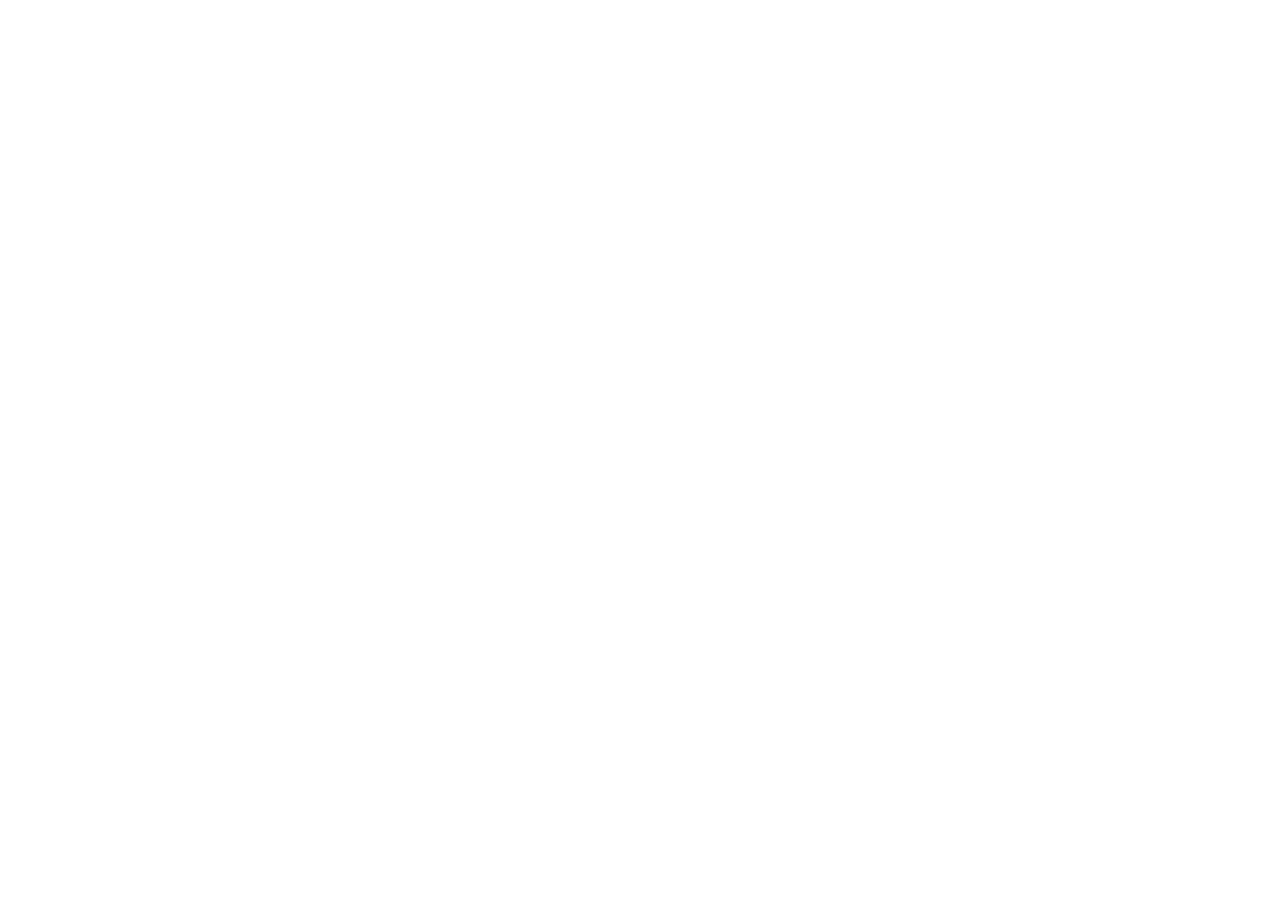
==== login.html @ 8e3742f2 "初始化项目结构" ====
<!DOCTYPE html>
<html lang="en">

<head>
  <meta charset="UTF-8">
  <meta http-equiv="X-UA-Compatible" content="IE=edge">
  <meta name="viewport" content="width=device-width, initial-scale=1.0">
  <title>Document</title>
</head>

<body>

</body>

</html>
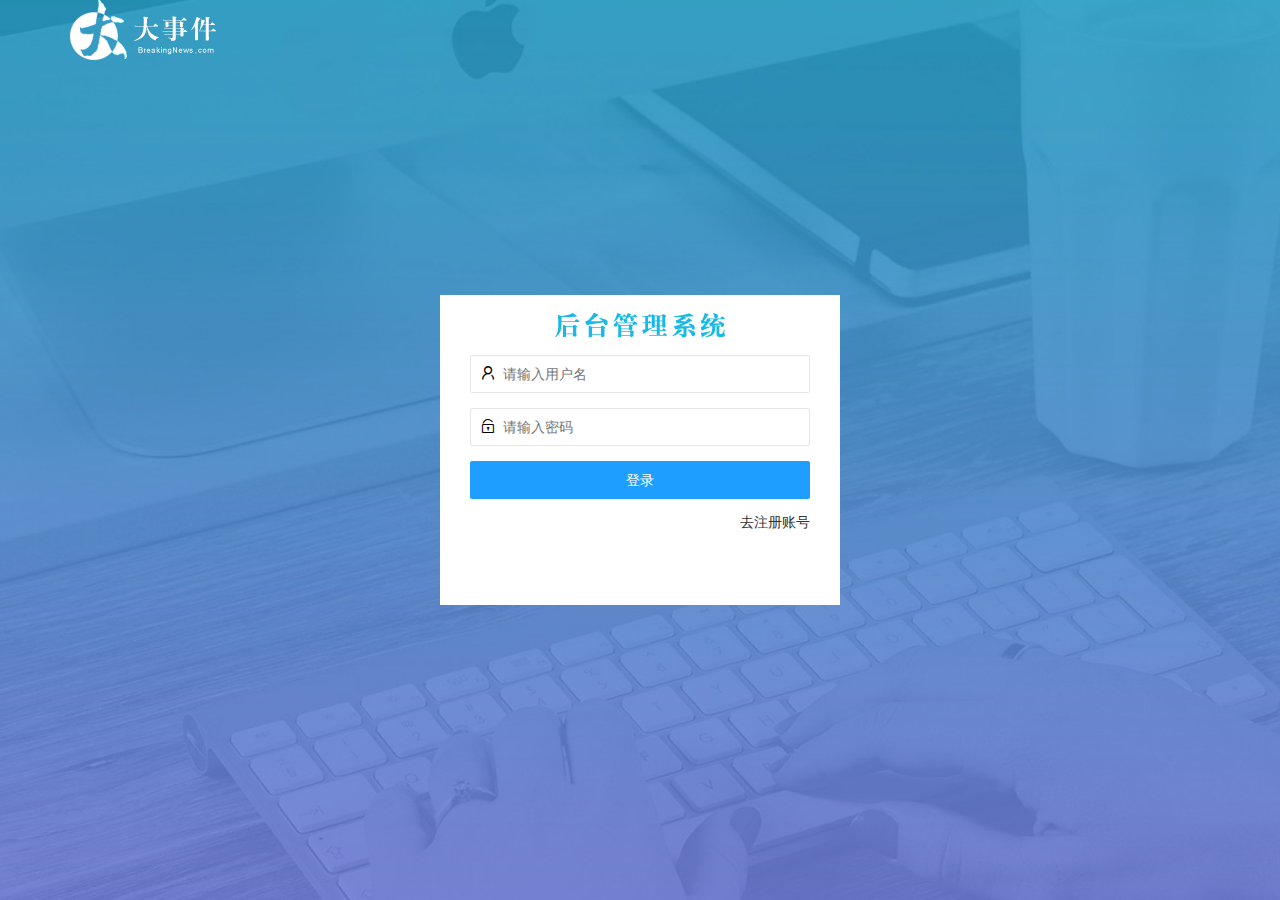
==== commit f16c9656: "完成了注册和登录功能" ====
--- a/login.html
+++ b/login.html
@@ -5,11 +5,82 @@
   <meta charset="UTF-8">
   <meta http-equiv="X-UA-Compatible" content="IE=edge">
   <meta name="viewport" content="width=device-width, initial-scale=1.0">
-  <title>Document</title>
+  <link rel="stylesheet" href="/assets/css/login.css">
+  <link rel="stylesheet" href="/assets/lib/layui/css/layui.css">
+  <title>大事件登录/注册</title>
 </head>
 
 <body>
+  <div class="layui-main">
+    <img src="/assets/images/logo.png" alt="">
+  </div>
 
+  <!-- 登录注册区域 -->
+  <div class="loginAndReg">
+    <div class="title-box"></div>
+
+    <!-- 登录 -->
+    <div class="login-box">
+      <!-- 登录表单 -->
+      <form id="form-login" class="layui-form">
+        <!-- 用户名 -->
+        <div class="layui-form-item">
+          <i class="layui-icon layui-icon-username"></i>
+          <input type="text" name="username" required lay-verify="required" placeholder="请输入用户名" autocomplete="off"
+            class="layui-input">
+        </div>
+        <!-- 密码 -->
+        <div class="layui-form-item">
+          <i class="layui-icon layui-icon-password"></i>
+          <input type="password" name="password" required lay-verify="required|pwd" placeholder="请输入密码"
+            autocomplete="off" class="layui-input">
+        </div>
+        <!-- 登录按钮 -->
+        <div class="layui-form-item">
+          <button class="layui-btn layui-btn-fluid layui-btn-normal" lay-submit>登录</button>
+        </div>
+        <div class="layui-form-item">
+          <a href="javascript:;" id="link-reg">去注册账号</a>
+        </div>
+      </form>
+
+    </div>
+    <!-- 注册 -->
+    <div class="register-box">
+      <!-- 注册表单 -->
+      <form id="form-reg" class="layui-form">
+        <!-- 用户名 -->
+        <div class="layui-form-item">
+          <i class="layui-icon layui-icon-username"></i>
+          <input type="text" name="username" required lay-verify="required" placeholder="请输入用户名" autocomplete="off"
+            class="layui-input">
+        </div>
+        <!-- 密码 -->
+        <div class="layui-form-item">
+          <i class="layui-icon layui-icon-password"></i>
+          <input type="password" name="password" required lay-verify="required|pwd" placeholder="请输入密码"
+            autocomplete="off" class="layui-input">
+        </div>
+        <div class="layui-form-item">
+          <i class="layui-icon layui-icon-password"></i>
+          <input type="password" name="repassword" required lay-verify="required|pwd|repwd" placeholder="再次确认密码"
+            autocomplete="off" class="layui-input">
+        </div>
+        <!-- 登录按钮 -->
+        <div class="layui-form-item">
+          <button class="layui-btn layui-btn-fluid layui-btn-normal" lay-submit>注册</button>
+        </div>
+        <div class="layui-form-item">
+          <a href="javascript:;" id="link-login">去登录</a>
+        </div>
+      </form>
+    </div>
+  </div>
+
+  <script src="/assets/lib/layui/layui.all.js"></script>
+  <script src="/assets/lib/jquery.js"></script>
+  <script src="/assets/js/baseApi.js"></script>
+  <script src="/assets/js/login.js"></script>
 </body>
 
 </html>--- a/assets/css/login.css
+++ b/assets/css/login.css
@@ -0,0 +1,54 @@
+html,
+body {
+  margin: 0;
+  padding: 0;
+  height: 100%;
+  width: 100%;
+  background: url('/assets/images/login_bg.jpg') no-repeat center;
+  background-size: cover;
+}
+
+.loginAndReg {
+  width: 400px;
+  height: 310px;
+  background-color: #fff;
+  position: absolute;
+  top: 50%;
+  left: 50%;
+  transform: translate(-50%, -50%);
+}
+
+.title-box {
+  height: 60px;
+  background: url('/assets/images/login_title.png') no-repeat center;
+}
+
+.register-box {
+  display: none;
+}
+
+.layui-form {
+  padding: 0 30px;
+}
+
+#link-reg {
+  float: right;
+}
+
+#link-login {
+  float: right;
+}
+
+.layui-form-item {
+  position: relative;
+}
+
+.layui-icon {
+  position: absolute;
+  left: 10px;
+  top: 10px;
+}
+
+.layui-form-item .layui-input {
+  padding-left: 32px;
+}--- a/assets/lib/layui/css/layui.css
+++ b/assets/lib/layui/css/layui.css
@@ -0,0 +1,2 @@
+/** layui-v2.5.5 MIT License By https://www.layui.com */
+ .layui-inline,img{display:inline-block;vertical-align:middle}h1,h2,h3,h4,h5,h6{font-weight:400}.layui-edge,.layui-header,.layui-inline,.layui-main{position:relative}.layui-body,.layui-edge,.layui-elip{overflow:hidden}.layui-btn,.layui-edge,.layui-inline,img{vertical-align:middle}.layui-btn,.layui-disabled,.layui-icon,.layui-unselect{-moz-user-select:none;-webkit-user-select:none;-ms-user-select:none}.layui-elip,.layui-form-checkbox span,.layui-form-pane .layui-form-label{text-overflow:ellipsis;white-space:nowrap}.layui-breadcrumb,.layui-tree-btnGroup{visibility:hidden}blockquote,body,button,dd,div,dl,dt,form,h1,h2,h3,h4,h5,h6,input,li,ol,p,pre,td,textarea,th,ul{margin:0;padding:0;-webkit-tap-highlight-color:rgba(0,0,0,0)}a:active,a:hover{outline:0}img{border:none}li{list-style:none}table{border-collapse:collapse;border-spacing:0}h4,h5,h6{font-size:100%}button,input,optgroup,option,select,textarea{font-family:inherit;font-size:inherit;font-style:inherit;font-weight:inherit;outline:0}pre{white-space:pre-wrap;white-space:-moz-pre-wrap;white-space:-pre-wrap;white-space:-o-pre-wrap;word-wrap:break-word}body{line-height:24px;font:14px Helvetica Neue,Helvetica,PingFang SC,Tahoma,Arial,sans-serif}hr{height:1px;margin:10px 0;border:0;clear:both}a{color:#333;text-decoration:none}a:hover{color:#777}a cite{font-style:normal;*cursor:pointer}.layui-border-box,.layui-border-box *{box-sizing:border-box}.layui-box,.layui-box *{box-sizing:content-box}.layui-clear{clear:both;*zoom:1}.layui-clear:after{content:'\20';clear:both;*zoom:1;display:block;height:0}.layui-inline{*display:inline;*zoom:1}.layui-edge{display:inline-block;width:0;height:0;border-width:6px;border-style:dashed;border-color:transparent}.layui-edge-top{top:-4px;border-bottom-color:#999;border-bottom-style:solid}.layui-edge-right{border-left-color:#999;border-left-style:solid}.layui-edge-bottom{top:2px;border-top-color:#999;border-top-style:solid}.layui-edge-left{border-right-color:#999;border-right-style:solid}.layui-disabled,.layui-disabled:hover{color:#d2d2d2!important;cursor:not-allowed!important}.layui-circle{border-radius:100%}.layui-show{display:block!important}.layui-hide{display:none!important}@font-face{font-family:layui-icon;src:url(../font/iconfont.eot?v=250);src:url(../font/iconfont.eot?v=250#iefix) format('embedded-opentype'),url(../font/iconfont.woff2?v=250) format('woff2'),url(../font/iconfont.woff?v=250) format('woff'),url(../font/iconfont.ttf?v=250) format('truetype'),url(../font/iconfont.svg?v=250#layui-icon) format('svg')}.layui-icon{font-family:layui-icon!important;font-size:16px;font-style:normal;-webkit-font-smoothing:antialiased;-moz-osx-font-smoothing:grayscale}.layui-icon-reply-fill:before{content:"\e611"}.layui-icon-set-fill:before{content:"\e614"}.layui-icon-menu-fill:before{content:"\e60f"}.layui-icon-search:before{content:"\e615"}.layui-icon-share:before{content:"\e641"}.layui-icon-set-sm:before{content:"\e620"}.layui-icon-engine:before{content:"\e628"}.layui-icon-close:before{content:"\1006"}.layui-icon-close-fill:before{content:"\1007"}.layui-icon-chart-screen:before{content:"\e629"}.layui-icon-star:before{content:"\e600"}.layui-icon-circle-dot:before{content:"\e617"}.layui-icon-chat:before{content:"\e606"}.layui-icon-release:before{content:"\e609"}.layui-icon-list:before{content:"\e60a"}.layui-icon-chart:before{content:"\e62c"}.layui-icon-ok-circle:before{content:"\1005"}.layui-icon-layim-theme:before{content:"\e61b"}.layui-icon-table:before{content:"\e62d"}.layui-icon-right:before{content:"\e602"}.layui-icon-left:before{content:"\e603"}.layui-icon-cart-simple:before{content:"\e698"}.layui-icon-face-cry:before{content:"\e69c"}.layui-icon-face-smile:before{content:"\e6af"}.layui-icon-survey:before{content:"\e6b2"}.layui-icon-tree:before{content:"\e62e"}.layui-icon-upload-circle:before{content:"\e62f"}.layui-icon-add-circle:before{content:"\e61f"}.layui-icon-download-circle:before{content:"\e601"}.layui-icon-templeate-1:before{content:"\e630"}.layui-icon-util:before{content:"\e631"}.layui-icon-face-surprised:before{content:"\e664"}.layui-icon-edit:before{content:"\e642"}.layui-icon-speaker:before{content:"\e645"}.layui-icon-down:before{content:"\e61a"}.layui-icon-file:before{content:"\e621"}.layui-icon-layouts:before{content:"\e632"}.layui-icon-rate-half:before{content:"\e6c9"}.layui-icon-add-circle-fine:before{content:"\e608"}.layui-icon-prev-circle:before{content:"\e633"}.layui-icon-read:before{content:"\e705"}.layui-icon-404:before{content:"\e61c"}.layui-icon-carousel:before{content:"\e634"}.layui-icon-help:before{content:"\e607"}.layui-icon-code-circle:before{content:"\e635"}.layui-icon-water:before{content:"\e636"}.layui-icon-username:before{content:"\e66f"}.layui-icon-find-fill:before{content:"\e670"}.layui-icon-about:before{content:"\e60b"}.layui-icon-location:before{content:"\e715"}.layui-icon-up:before{content:"\e619"}.layui-icon-pause:before{content:"\e651"}.layui-icon-date:before{content:"\e637"}.layui-icon-layim-uploadfile:before{content:"\e61d"}.layui-icon-delete:before{content:"\e640"}.layui-icon-play:before{content:"\e652"}.layui-icon-top:before{content:"\e604"}.layui-icon-friends:before{content:"\e612"}.layui-icon-refresh-3:before{content:"\e9aa"}.layui-icon-ok:before{content:"\e605"}.layui-icon-layer:before{content:"\e638"}.layui-icon-face-smile-fine:before{content:"\e60c"}.layui-icon-dollar:before{content:"\e659"}.layui-icon-group:before{content:"\e613"}.layui-icon-layim-download:before{content:"\e61e"}.layui-icon-picture-fine:before{content:"\e60d"}.layui-icon-link:before{content:"\e64c"}.layui-icon-diamond:before{content:"\e735"}.layui-icon-log:before{content:"\e60e"}.layui-icon-rate-solid:before{content:"\e67a"}.layui-icon-fonts-del:before{content:"\e64f"}.layui-icon-unlink:before{content:"\e64d"}.layui-icon-fonts-clear:before{content:"\e639"}.layui-icon-triangle-r:before{content:"\e623"}.layui-icon-circle:before{content:"\e63f"}.layui-icon-radio:before{content:"\e643"}.layui-icon-align-center:before{content:"\e647"}.layui-icon-align-right:before{content:"\e648"}.layui-icon-align-left:before{content:"\e649"}.layui-icon-loading-1:before{content:"\e63e"}.layui-icon-return:before{content:"\e65c"}.layui-icon-fonts-strong:before{content:"\e62b"}.layui-icon-upload:before{content:"\e67c"}.layui-icon-dialogue:before{content:"\e63a"}.layui-icon-video:before{content:"\e6ed"}.layui-icon-headset:before{content:"\e6fc"}.layui-icon-cellphone-fine:before{content:"\e63b"}.layui-icon-add-1:before{content:"\e654"}.layui-icon-face-smile-b:before{content:"\e650"}.layui-icon-fonts-html:before{content:"\e64b"}.layui-icon-form:before{content:"\e63c"}.layui-icon-cart:before{content:"\e657"}.layui-icon-camera-fill:before{content:"\e65d"}.layui-icon-tabs:before{content:"\e62a"}.layui-icon-fonts-code:before{content:"\e64e"}.layui-icon-fire:before{content:"\e756"}.layui-icon-set:before{content:"\e716"}.layui-icon-fonts-u:before{content:"\e646"}.layui-icon-triangle-d:before{content:"\e625"}.layui-icon-tips:before{content:"\e702"}.layui-icon-picture:before{content:"\e64a"}.layui-icon-more-vertical:before{content:"\e671"}.layui-icon-flag:before{content:"\e66c"}.layui-icon-loading:before{content:"\e63d"}.layui-icon-fonts-i:before{content:"\e644"}.layui-icon-refresh-1:before{content:"\e666"}.layui-icon-rmb:before{content:"\e65e"}.layui-icon-home:before{content:"\e68e"}.layui-icon-user:before{content:"\e770"}.layui-icon-notice:before{content:"\e667"}.layui-icon-login-weibo:before{content:"\e675"}.layui-icon-voice:before{content:"\e688"}.layui-icon-upload-drag:before{content:"\e681"}.layui-icon-login-qq:before{content:"\e676"}.layui-icon-snowflake:before{content:"\e6b1"}.layui-icon-file-b:before{content:"\e655"}.layui-icon-template:before{content:"\e663"}.layui-icon-auz:before{content:"\e672"}.layui-icon-console:before{content:"\e665"}.layui-icon-app:before{content:"\e653"}.layui-icon-prev:before{content:"\e65a"}.layui-icon-website:before{content:"\e7ae"}.layui-icon-next:before{content:"\e65b"}.layui-icon-component:before{content:"\e857"}.layui-icon-more:before{content:"\e65f"}.layui-icon-login-wechat:before{content:"\e677"}.layui-icon-shrink-right:before{content:"\e668"}.layui-icon-spread-left:before{content:"\e66b"}.layui-icon-camera:before{content:"\e660"}.layui-icon-note:before{content:"\e66e"}.layui-icon-refresh:before{content:"\e669"}.layui-icon-female:before{content:"\e661"}.layui-icon-male:before{content:"\e662"}.layui-icon-password:before{content:"\e673"}.layui-icon-senior:before{content:"\e674"}.layui-icon-theme:before{content:"\e66a"}.layui-icon-tread:before{content:"\e6c5"}.layui-icon-praise:before{content:"\e6c6"}.layui-icon-star-fill:before{content:"\e658"}.layui-icon-rate:before{content:"\e67b"}.layui-icon-template-1:before{content:"\e656"}.layui-icon-vercode:before{content:"\e679"}.layui-icon-cellphone:before{content:"\e678"}.layui-icon-screen-full:before{content:"\e622"}.layui-icon-screen-restore:before{content:"\e758"}.layui-icon-cols:before{content:"\e610"}.layui-icon-export:before{content:"\e67d"}.layui-icon-print:before{content:"\e66d"}.layui-icon-slider:before{content:"\e714"}.layui-icon-addition:before{content:"\e624"}.layui-icon-subtraction:before{content:"\e67e"}.layui-icon-service:before{content:"\e626"}.layui-icon-transfer:before{content:"\e691"}.layui-main{width:1140px;margin:0 auto}.layui-header{z-index:1000;height:60px}.layui-header a:hover{transition:all .5s;-webkit-transition:all .5s}.layui-side{position:fixed;left:0;top:0;bottom:0;z-index:999;width:200px;overflow-x:hidden}.layui-side-scroll{position:relative;width:220px;height:100%;overflow-x:hidden}.layui-body{position:absolute;left:200px;right:0;top:0;bottom:0;z-index:998;width:auto;overflow-y:auto;box-sizing:border-box}.layui-layout-body{overflow:hidden}.layui-layout-admin .layui-header{background-color:#23262E}.layui-layout-admin .layui-side{top:60px;width:200px;overflow-x:hidden}.layui-layout-admin .layui-body{position:fixed;top:60px;bottom:44px}.layui-layout-admin .layui-main{width:auto;margin:0 15px}.layui-layout-admin .layui-footer{position:fixed;left:200px;right:0;bottom:0;height:44px;line-height:44px;padding:0 15px;background-color:#eee}.layui-layout-admin .layui-logo{position:absolute;left:0;top:0;width:200px;height:100%;line-height:60px;text-align:center;color:#009688;font-size:16px}.layui-layout-admin .layui-header .layui-nav{background:0 0}.layui-layout-left{position:absolute!important;left:200px;top:0}.layui-layout-right{position:absolute!important;right:0;top:0}.layui-container{position:relative;margin:0 auto;padding:0 15px;box-sizing:border-box}.layui-fluid{position:relative;margin:0 auto;padding:0 15px}.layui-row:after,.layui-row:before{content:'';display:block;clear:both}.layui-col-lg1,.layui-col-lg10,.layui-col-lg11,.layui-col-lg12,.layui-col-lg2,.layui-col-lg3,.layui-col-lg4,.layui-col-lg5,.layui-col-lg6,.layui-col-lg7,.layui-col-lg8,.layui-col-lg9,.layui-col-md1,.layui-col-md10,.layui-col-md11,.layui-col-md12,.layui-col-md2,.layui-col-md3,.layui-col-md4,.layui-col-md5,.layui-col-md6,.layui-col-md7,.layui-col-md8,.layui-col-md9,.layui-col-sm1,.layui-col-sm10,.layui-col-sm11,.layui-col-sm12,.layui-col-sm2,.layui-col-sm3,.layui-col-sm4,.layui-col-sm5,.layui-col-sm6,.layui-col-sm7,.layui-col-sm8,.layui-col-sm9,.layui-col-xs1,.layui-col-xs10,.layui-col-xs11,.layui-col-xs12,.layui-col-xs2,.layui-col-xs3,.layui-col-xs4,.layui-col-xs5,.layui-col-xs6,.layui-col-xs7,.layui-col-xs8,.layui-col-xs9{position:relative;display:block;box-sizing:border-box}.layui-col-xs1,.layui-col-xs10,.layui-col-xs11,.layui-col-xs12,.layui-col-xs2,.layui-col-xs3,.layui-col-xs4,.layui-col-xs5,.layui-col-xs6,.layui-col-xs7,.layui-col-xs8,.layui-col-xs9{float:left}.layui-col-xs1{width:8.33333333%}.layui-col-xs2{width:16.66666667%}.layui-col-xs3{width:25%}.layui-col-xs4{width:33.33333333%}.layui-col-xs5{width:41.66666667%}.layui-col-xs6{width:50%}.layui-col-xs7{width:58.33333333%}.layui-col-xs8{width:66.66666667%}.layui-col-xs9{width:75%}.layui-col-xs10{width:83.33333333%}.layui-col-xs11{width:91.66666667%}.layui-col-xs12{width:100%}.layui-col-xs-offset1{margin-left:8.33333333%}.layui-col-xs-offset2{margin-left:16.66666667%}.layui-col-xs-offset3{margin-left:25%}.layui-col-xs-offset4{margin-left:33.33333333%}.layui-col-xs-offset5{margin-left:41.66666667%}.layui-col-xs-offset6{margin-left:50%}.layui-col-xs-offset7{margin-left:58.33333333%}.layui-col-xs-offset8{margin-left:66.66666667%}.layui-col-xs-offset9{margin-left:75%}.layui-col-xs-offset10{margin-left:83.33333333%}.layui-col-xs-offset11{margin-left:91.66666667%}.layui-col-xs-offset12{margin-left:100%}@media screen and (max-width:768px){.layui-hide-xs{display:none!important}.layui-show-xs-block{display:block!important}.layui-show-xs-inline{display:inline!important}.layui-show-xs-inline-block{display:inline-block!important}}@media screen and (min-width:768px){.layui-container{width:750px}.layui-hide-sm{display:none!important}.layui-show-sm-block{display:block!important}.layui-show-sm-inline{display:inline!important}.layui-show-sm-inline-block{display:inline-block!important}.layui-col-sm1,.layui-col-sm10,.layui-col-sm11,.layui-col-sm12,.layui-col-sm2,.layui-col-sm3,.layui-col-sm4,.layui-col-sm5,.layui-col-sm6,.layui-col-sm7,.layui-col-sm8,.layui-col-sm9{float:left}.layui-col-sm1{width:8.33333333%}.layui-col-sm2{width:16.66666667%}.layui-col-sm3{width:25%}.layui-col-sm4{width:33.33333333%}.layui-col-sm5{width:41.66666667%}.layui-col-sm6{width:50%}.layui-col-sm7{width:58.33333333%}.layui-col-sm8{width:66.66666667%}.layui-col-sm9{width:75%}.layui-col-sm10{width:83.33333333%}.layui-col-sm11{width:91.66666667%}.layui-col-sm12{width:100%}.layui-col-sm-offset1{margin-left:8.33333333%}.layui-col-sm-offset2{margin-left:16.66666667%}.layui-col-sm-offset3{margin-left:25%}.layui-col-sm-offset4{margin-left:33.33333333%}.layui-col-sm-offset5{margin-left:41.66666667%}.layui-col-sm-offset6{margin-left:50%}.layui-col-sm-offset7{margin-left:58.33333333%}.layui-col-sm-offset8{margin-left:66.66666667%}.layui-col-sm-offset9{margin-left:75%}.layui-col-sm-offset10{margin-left:83.33333333%}.layui-col-sm-offset11{margin-left:91.66666667%}.layui-col-sm-offset12{margin-left:100%}}@media screen and (min-width:992px){.layui-container{width:970px}.layui-hide-md{display:none!important}.layui-show-md-block{display:block!important}.layui-show-md-inline{display:inline!important}.layui-show-md-inline-block{display:inline-block!important}.layui-col-md1,.layui-col-md10,.layui-col-md11,.layui-col-md12,.layui-col-md2,.layui-col-md3,.layui-col-md4,.layui-col-md5,.layui-col-md6,.layui-col-md7,.layui-col-md8,.layui-col-md9{float:left}.layui-col-md1{width:8.33333333%}.layui-col-md2{width:16.66666667%}.layui-col-md3{width:25%}.layui-col-md4{width:33.33333333%}.layui-col-md5{width:41.66666667%}.layui-col-md6{width:50%}.layui-col-md7{width:58.33333333%}.layui-col-md8{width:66.66666667%}.layui-col-md9{width:75%}.layui-col-md10{width:83.33333333%}.layui-col-md11{width:91.66666667%}.layui-col-md12{width:100%}.layui-col-md-offset1{margin-left:8.33333333%}.layui-col-md-offset2{margin-left:16.66666667%}.layui-col-md-offset3{margin-left:25%}.layui-col-md-offset4{margin-left:33.33333333%}.layui-col-md-offset5{margin-left:41.66666667%}.layui-col-md-offset6{margin-left:50%}.layui-col-md-offset7{margin-left:58.33333333%}.layui-col-md-offset8{margin-left:66.66666667%}.layui-col-md-offset9{margin-left:75%}.layui-col-md-offset10{margin-left:83.33333333%}.layui-col-md-offset11{margin-left:91.66666667%}.layui-col-md-offset12{margin-left:100%}}@media screen and (min-width:1200px){.layui-container{width:1170px}.layui-hide-lg{display:none!important}.layui-show-lg-block{display:block!important}.layui-show-lg-inline{display:inline!important}.layui-show-lg-inline-block{display:inline-block!important}.layui-col-lg1,.layui-col-lg10,.layui-col-lg11,.layui-col-lg12,.layui-col-lg2,.layui-col-lg3,.layui-col-lg4,.layui-col-lg5,.layui-col-lg6,.layui-col-lg7,.layui-col-lg8,.layui-col-lg9{float:left}.layui-col-lg1{width:8.33333333%}.layui-col-lg2{width:16.66666667%}.layui-col-lg3{width:25%}.layui-col-lg4{width:33.33333333%}.layui-col-lg5{width:41.66666667%}.layui-col-lg6{width:50%}.layui-col-lg7{width:58.33333333%}.layui-col-lg8{width:66.66666667%}.layui-col-lg9{width:75%}.layui-col-lg10{width:83.33333333%}.layui-col-lg11{width:91.66666667%}.layui-col-lg12{width:100%}.layui-col-lg-offset1{margin-left:8.33333333%}.layui-col-lg-offset2{margin-left:16.66666667%}.layui-col-lg-offset3{margin-left:25%}.layui-col-lg-offset4{margin-left:33.33333333%}.layui-col-lg-offset5{margin-left:41.66666667%}.layui-col-lg-offset6{margin-left:50%}.layui-col-lg-offset7{margin-left:58.33333333%}.layui-col-lg-offset8{margin-left:66.66666667%}.layui-col-lg-offset9{margin-left:75%}.layui-col-lg-offset10{margin-left:83.33333333%}.layui-col-lg-offset11{margin-left:91.66666667%}.layui-col-lg-offset12{margin-left:100%}}.layui-col-space1{margin:-.5px}.layui-col-space1>*{padding:.5px}.layui-col-space3{margin:-1.5px}.layui-col-space3>*{padding:1.5px}.layui-col-space5{margin:-2.5px}.layui-col-space5>*{padding:2.5px}.layui-col-space8{margin:-3.5px}.layui-col-space8>*{padding:3.5px}.layui-col-space10{margin:-5px}.layui-col-space10>*{padding:5px}.layui-col-space12{margin:-6px}.layui-col-space12>*{padding:6px}.layui-col-space15{margin:-7.5px}.layui-col-space15>*{padding:7.5px}.layui-col-space18{margin:-9px}.layui-col-space18>*{padding:9px}.layui-col-space20{margin:-10px}.layui-col-space20>*{padding:10px}.layui-col-space22{margin:-11px}.layui-col-space22>*{padding:11px}.layui-col-space25{margin:-12.5px}.layui-col-space25>*{padding:12.5px}.layui-col-space30{margin:-15px}.layui-col-space30>*{padding:15px}.layui-btn,.layui-input,.layui-select,.layui-textarea,.layui-upload-button{outline:0;-webkit-appearance:none;transition:all .3s;-webkit-transition:all .3s;box-sizing:border-box}.layui-elem-quote{margin-bottom:10px;padding:15px;line-height:22px;border-left:5px solid #009688;border-radius:0 2px 2px 0;background-color:#f2f2f2}.layui-quote-nm{border-style:solid;border-width:1px 1px 1px 5px;background:0 0}.layui-elem-field{margin-bottom:10px;padding:0;border-width:1px;border-style:solid}.layui-elem-field legend{margin-left:20px;padding:0 10px;font-size:20px;font-weight:300}.layui-field-title{margin:10px 0 20px;border-width:1px 0 0}.layui-field-box{padding:10px 15px}.layui-field-title .layui-field-box{padding:10px 0}.layui-progress{position:relative;height:6px;border-radius:20px;background-color:#e2e2e2}.layui-progress-bar{position:absolute;left:0;top:0;width:0;max-width:100%;height:6px;border-radius:20px;text-align:right;background-color:#5FB878;transition:all .3s;-webkit-transition:all .3s}.layui-progress-big,.layui-progress-big .layui-progress-bar{height:18px;line-height:18px}.layui-progress-text{position:relative;top:-20px;line-height:18px;font-size:12px;color:#666}.layui-progress-big .layui-progress-text{position:static;padding:0 10px;color:#fff}.layui-collapse{border-width:1px;border-style:solid;border-radius:2px}.layui-colla-content,.layui-colla-item{border-top-width:1px;border-top-style:solid}.layui-colla-item:first-child{border-top:none}.layui-colla-title{position:relative;height:42px;line-height:42px;padding:0 15px 0 35px;color:#333;background-color:#f2f2f2;cursor:pointer;font-size:14px;overflow:hidden}.layui-colla-content{display:none;padding:10px 15px;line-height:22px;color:#666}.layui-colla-icon{position:absolute;left:15px;top:0;font-size:14px}.layui-card{margin-bottom:15px;border-radius:2px;background-color:#fff;box-shadow:0 1px 2px 0 rgba(0,0,0,.05)}.layui-card:last-child{margin-bottom:0}.layui-card-header{position:relative;height:42px;line-height:42px;padding:0 15px;border-bottom:1px solid #f6f6f6;color:#333;border-radius:2px 2px 0 0;font-size:14px}.layui-bg-black,.layui-bg-blue,.layui-bg-cyan,.layui-bg-green,.layui-bg-orange,.layui-bg-red{color:#fff!important}.layui-card-body{position:relative;padding:10px 15px;line-height:24px}.layui-card-body[pad15]{padding:15px}.layui-card-body[pad20]{padding:20px}.layui-card-body .layui-table{margin:5px 0}.layui-card .layui-tab{margin:0}.layui-panel-window{position:relative;padding:15px;border-radius:0;border-top:5px solid #E6E6E6;background-color:#fff}.layui-auxiliar-moving{position:fixed;left:0;right:0;top:0;bottom:0;width:100%;height:100%;background:0 0;z-index:9999999999}.layui-form-label,.layui-form-mid,.layui-form-select,.layui-input-block,.layui-input-inline,.layui-textarea{position:relative}.layui-bg-red{background-color:#FF5722!important}.layui-bg-orange{background-color:#FFB800!important}.layui-bg-green{background-color:#009688!important}.layui-bg-cyan{background-color:#2F4056!important}.layui-bg-blue{background-color:#1E9FFF!important}.layui-bg-black{background-color:#393D49!important}.layui-bg-gray{background-color:#eee!important;color:#666!important}.layui-badge-rim,.layui-colla-content,.layui-colla-item,.layui-collapse,.layui-elem-field,.layui-form-pane .layui-form-item[pane],.layui-form-pane .layui-form-label,.layui-input,.layui-layedit,.layui-layedit-tool,.layui-quote-nm,.layui-select,.layui-tab-bar,.layui-tab-card,.layui-tab-title,.layui-tab-title .layui-this:after,.layui-textarea{border-color:#e6e6e6}.layui-timeline-item:before,hr{background-color:#e6e6e6}.layui-text{line-height:22px;font-size:14px;color:#666}.layui-text h1,.layui-text h2,.layui-text h3{font-weight:500;color:#333}.layui-text h1{font-size:30px}.layui-text h2{font-size:24px}.layui-text h3{font-size:18px}.layui-text a:not(.layui-btn){color:#01AAED}.layui-text a:not(.layui-btn):hover{text-decoration:underline}.layui-text ul{padding:5px 0 5px 15px}.layui-text ul li{margin-top:5px;list-style-type:disc}.layui-text em,.layui-word-aux{color:#999!important;padding:0 5px!important}.layui-btn{display:inline-block;height:38px;line-height:38px;padding:0 18px;background-color:#009688;color:#fff;white-space:nowrap;text-align:center;font-size:14px;border:none;border-radius:2px;cursor:pointer}.layui-btn:hover{opacity:.8;filter:alpha(opacity=80);color:#fff}.layui-btn:active{opacity:1;filter:alpha(opacity=100)}.layui-btn+.layui-btn{margin-left:10px}.layui-btn-container{font-size:0}.layui-btn-container .layui-btn{margin-right:10px;margin-bottom:10px}.layui-btn-container .layui-btn+.layui-btn{margin-left:0}.layui-table .layui-btn-container .layui-btn{margin-bottom:9px}.layui-btn-radius{border-radius:100px}.layui-btn .layui-icon{margin-right:3px;font-size:18px;vertical-align:bottom;vertical-align:middle\9}.layui-btn-primary{border:1px solid #C9C9C9;background-color:#fff;color:#555}.layui-btn-primary:hover{border-color:#009688;color:#333}.layui-btn-normal{background-color:#1E9FFF}.layui-btn-warm{background-color:#FFB800}.layui-btn-danger{background-color:#FF5722}.layui-btn-checked{background-color:#5FB878}.layui-btn-disabled,.layui-btn-disabled:active,.layui-btn-disabled:hover{border:1px solid #e6e6e6;background-color:#FBFBFB;color:#C9C9C9;cursor:not-allowed;opacity:1}.layui-btn-lg{height:44px;line-height:44px;padding:0 25px;font-size:16px}.layui-btn-sm{height:30px;line-height:30px;padding:0 10px;font-size:12px}.layui-btn-sm i{font-size:16px!important}.layui-btn-xs{height:22px;line-height:22px;padding:0 5px;font-size:12px}.layui-btn-xs i{font-size:14px!important}.layui-btn-group{display:inline-block;vertical-align:middle;font-size:0}.layui-btn-group .layui-btn{margin-left:0!important;margin-right:0!important;border-left:1px solid rgba(255,255,255,.5);border-radius:0}.layui-btn-group .layui-btn-primary{border-left:none}.layui-btn-group .layui-btn-primary:hover{border-color:#C9C9C9;color:#009688}.layui-btn-group .layui-btn:first-child{border-left:none;border-radius:2px 0 0 2px}.layui-btn-group .layui-btn-primary:first-child{border-left:1px solid #c9c9c9}.layui-btn-group .layui-btn:last-child{border-radius:0 2px 2px 0}.layui-btn-group .layui-btn+.layui-btn{margin-left:0}.layui-btn-group+.layui-btn-group{margin-left:10px}.layui-btn-fluid{width:100%}.layui-input,.layui-select,.layui-textarea{height:38px;line-height:1.3;line-height:38px\9;border-width:1px;border-style:solid;background-color:#fff;border-radius:2px}.layui-input::-webkit-input-placeholder,.layui-select::-webkit-input-placeholder,.layui-textarea::-webkit-input-placeholder{line-height:1.3}.layui-input,.layui-textarea{display:block;width:100%;padding-left:10px}.layui-input:hover,.layui-textarea:hover{border-color:#D2D2D2!important}.layui-input:focus,.layui-textarea:focus{border-color:#C9C9C9!important}.layui-textarea{min-height:100px;height:auto;line-height:20px;padding:6px 10px;resize:vertical}.layui-select{padding:0 10px}.layui-form input[type=checkbox],.layui-form input[type=radio],.layui-form select{display:none}.layui-form [lay-ignore]{display:initial}.layui-form-item{margin-bottom:15px;clear:both;*zoom:1}.layui-form-item:after{content:'\20';clear:both;*zoom:1;display:block;height:0}.layui-form-label{float:left;display:block;padding:9px 15px;width:80px;font-weight:400;line-height:20px;text-align:right}.layui-form-label-col{display:block;float:none;padding:9px 0;line-height:20px;text-align:left}.layui-form-item .layui-inline{margin-bottom:5px;margin-right:10px}.layui-input-block{margin-left:110px;min-height:36px}.layui-input-inline{display:inline-block;vertical-align:middle}.layui-form-item .layui-input-inline{float:left;width:190px;margin-right:10px}.layui-form-text .layui-input-inline{width:auto}.layui-form-mid{float:left;display:block;padding:9px 0!important;line-height:20px;margin-right:10px}.layui-form-danger+.layui-form-select .layui-input,.layui-form-danger:focus{border-color:#FF5722!important}.layui-form-select .layui-input{padding-right:30px;cursor:pointer}.layui-form-select .layui-edge{position:absolute;right:10px;top:50%;margin-top:-3px;cursor:pointer;border-width:6px;border-top-color:#c2c2c2;border-top-style:solid;transition:all .3s;-webkit-transition:all .3s}.layui-form-select dl{display:none;position:absolute;left:0;top:42px;padding:5px 0;z-index:899;min-width:100%;border:1px solid #d2d2d2;max-height:300px;overflow-y:auto;background-color:#fff;border-radius:2px;box-shadow:0 2px 4px rgba(0,0,0,.12);box-sizing:border-box}.layui-form-select dl dd,.layui-form-select dl dt{padding:0 10px;line-height:36px;white-space:nowrap;overflow:hidden;text-overflow:ellipsis}.layui-form-select dl dt{font-size:12px;color:#999}.layui-form-select dl dd{cursor:pointer}.layui-form-select dl dd:hover{background-color:#f2f2f2;-webkit-transition:.5s all;transition:.5s all}.layui-form-select .layui-select-group dd{padding-left:20px}.layui-form-select dl dd.layui-select-tips{padding-left:10px!important;color:#999}.layui-form-select dl dd.layui-this{background-color:#5FB878;color:#fff}.layui-form-checkbox,.layui-form-select dl dd.layui-disabled{background-color:#fff}.layui-form-selected dl{display:block}.layui-form-checkbox,.layui-form-checkbox *,.layui-form-switch{display:inline-block;vertical-align:middle}.layui-form-selected .layui-edge{margin-top:-9px;-webkit-transform:rotate(180deg);transform:rotate(180deg);margin-top:-3px\9}:root .layui-form-selected .layui-edge{margin-top:-9px\0/IE9}.layui-form-selectup dl{top:auto;bottom:42px}.layui-select-none{margin:5px 0;text-align:center;color:#999}.layui-select-disabled .layui-disabled{border-color:#eee!important}.layui-select-disabled .layui-edge{border-top-color:#d2d2d2}.layui-form-checkbox{position:relative;height:30px;line-height:30px;margin-right:10px;padding-right:30px;cursor:pointer;font-size:0;-webkit-transition:.1s linear;transition:.1s linear;box-sizing:border-box}.layui-form-checkbox span{padding:0 10px;height:100%;font-size:14px;border-radius:2px 0 0 2px;background-color:#d2d2d2;color:#fff;overflow:hidden}.layui-form-checkbox:hover span{background-color:#c2c2c2}.layui-form-checkbox i{position:absolute;right:0;top:0;width:30px;height:28px;border:1px solid #d2d2d2;border-left:none;border-radius:0 2px 2px 0;color:#fff;font-size:20px;text-align:center}.layui-form-checkbox:hover i{border-color:#c2c2c2;color:#c2c2c2}.layui-form-checked,.layui-form-checked:hover{border-color:#5FB878}.layui-form-checked span,.layui-form-checked:hover span{background-color:#5FB878}.layui-form-checked i,.layui-form-checked:hover i{color:#5FB878}.layui-form-item .layui-form-checkbox{margin-top:4px}.layui-form-checkbox[lay-skin=primary]{height:auto!important;line-height:normal!important;min-width:18px;min-height:18px;border:none!important;margin-right:0;padding-left:28px;padding-right:0;background:0 0}.layui-form-checkbox[lay-skin=primary] span{padding-left:0;padding-right:15px;line-height:18px;background:0 0;color:#666}.layui-form-checkbox[lay-skin=primary] i{right:auto;left:0;width:16px;height:16px;line-height:16px;border:1px solid #d2d2d2;font-size:12px;border-radius:2px;background-color:#fff;-webkit-transition:.1s linear;transition:.1s linear}.layui-form-checkbox[lay-skin=primary]:hover i{border-color:#5FB878;color:#fff}.layui-form-checked[lay-skin=primary] i{border-color:#5FB878!important;background-color:#5FB878;color:#fff}.layui-checkbox-disbaled[lay-skin=primary] span{background:0 0!important;color:#c2c2c2}.layui-checkbox-disbaled[lay-skin=primary]:hover i{border-color:#d2d2d2}.layui-form-item .layui-form-checkbox[lay-skin=primary]{margin-top:10px}.layui-form-switch{position:relative;height:22px;line-height:22px;min-width:35px;padding:0 5px;margin-top:8px;border:1px solid #d2d2d2;border-radius:20px;cursor:pointer;background-color:#fff;-webkit-transition:.1s linear;transition:.1s linear}.layui-form-switch i{position:absolute;left:5px;top:3px;width:16px;height:16px;border-radius:20px;background-color:#d2d2d2;-webkit-transition:.1s linear;transition:.1s linear}.layui-form-switch em{position:relative;top:0;width:25px;margin-left:21px;padding:0!important;text-align:center!important;color:#999!important;font-style:normal!important;font-size:12px}.layui-form-onswitch{border-color:#5FB878;background-color:#5FB878}.layui-checkbox-disbaled,.layui-checkbox-disbaled i{border-color:#e2e2e2!important}.layui-form-onswitch i{left:100%;margin-left:-21px;background-color:#fff}.layui-form-onswitch em{margin-left:5px;margin-right:21px;color:#fff!important}.layui-checkbox-disbaled span{background-color:#e2e2e2!important}.layui-checkbox-disbaled:hover i{color:#fff!important}[lay-radio]{display:none}.layui-form-radio,.layui-form-radio *{display:inline-block;vertical-align:middle}.layui-form-radio{line-height:28px;margin:6px 10px 0 0;padding-right:10px;cursor:pointer;font-size:0}.layui-form-radio *{font-size:14px}.layui-form-radio>i{margin-right:8px;font-size:22px;color:#c2c2c2}.layui-form-radio>i:hover,.layui-form-radioed>i{color:#5FB878}.layui-radio-disbaled>i{color:#e2e2e2!important}.layui-form-pane .layui-form-label{width:110px;padding:8px 15px;height:38px;line-height:20px;border-width:1px;border-style:solid;border-radius:2px 0 0 2px;text-align:center;background-color:#FBFBFB;overflow:hidden;box-sizing:border-box}.layui-form-pane .layui-input-inline{margin-left:-1px}.layui-form-pane .layui-input-block{margin-left:110px;left:-1px}.layui-form-pane .layui-input{border-radius:0 2px 2px 0}.layui-form-pane .layui-form-text .layui-form-label{float:none;width:100%;border-radius:2px;box-sizing:border-box;text-align:left}.layui-form-pane .layui-form-text .layui-input-inline{display:block;margin:0;top:-1px;clear:both}.layui-form-pane .layui-form-text .layui-input-block{margin:0;left:0;top:-1px}.layui-form-pane .layui-form-text .layui-textarea{min-height:100px;border-radius:0 0 2px 2px}.layui-form-pane .layui-form-checkbox{margin:4px 0 4px 10px}.layui-form-pane .layui-form-radio,.layui-form-pane .layui-form-switch{margin-top:6px;margin-left:10px}.layui-form-pane .layui-form-item[pane]{position:relative;border-width:1px;border-style:solid}.layui-form-pane .layui-form-item[pane] .layui-form-label{position:absolute;left:0;top:0;height:100%;border-width:0 1px 0 0}.layui-form-pane .layui-form-item[pane] .layui-input-inline{margin-left:110px}@media screen and (max-width:450px){.layui-form-item .layui-form-label{text-overflow:ellipsis;overflow:hidden;white-space:nowrap}.layui-form-item .layui-inline{display:block;margin-right:0;margin-bottom:20px;clear:both}.layui-form-item .layui-inline:after{content:'\20';clear:both;display:block;height:0}.layui-form-item .layui-input-inline{display:block;float:none;left:-3px;width:auto;margin:0 0 10px 112px}.layui-form-item .layui-input-inline+.layui-form-mid{margin-left:110px;top:-5px;padding:0}.layui-form-item .layui-form-checkbox{margin-right:5px;margin-bottom:5px}}.layui-layedit{border-width:1px;border-style:solid;border-radius:2px}.layui-layedit-tool{padding:3px 5px;border-bottom-width:1px;border-bottom-style:solid;font-size:0}.layedit-tool-fixed{position:fixed;top:0;border-top:1px solid #e2e2e2}.layui-layedit-tool .layedit-tool-mid,.layui-layedit-tool .layui-icon{display:inline-block;vertical-align:middle;text-align:center;font-size:14px}.layui-layedit-tool .layui-icon{position:relative;width:32px;height:30px;line-height:30px;margin:3px 5px;color:#777;cursor:pointer;border-radius:2px}.layui-layedit-tool .layui-icon:hover{color:#393D49}.layui-layedit-tool .layui-icon:active{color:#000}.layui-layedit-tool .layedit-tool-active{background-color:#e2e2e2;color:#000}.layui-layedit-tool .layui-disabled,.layui-layedit-tool .layui-disabled:hover{color:#d2d2d2;cursor:not-allowed}.layui-layedit-tool .layedit-tool-mid{width:1px;height:18px;margin:0 10px;background-color:#d2d2d2}.layedit-tool-html{width:50px!important;font-size:30px!important}.layedit-tool-b,.layedit-tool-code,.layedit-tool-help{font-size:16px!important}.layedit-tool-d,.layedit-tool-face,.layedit-tool-image,.layedit-tool-unlink{font-size:18px!important}.layedit-tool-image input{position:absolute;font-size:0;left:0;top:0;width:100%;height:100%;opacity:.01;filter:Alpha(opacity=1);cursor:pointer}.layui-layedit-iframe iframe{display:block;width:100%}#LAY_layedit_code{overflow:hidden}.layui-laypage{display:inline-block;*display:inline;*zoom:1;vertical-align:middle;margin:10px 0;font-size:0}.layui-laypage>a:first-child,.layui-laypage>a:first-child em{border-radius:2px 0 0 2px}.layui-laypage>a:last-child,.layui-laypage>a:last-child em{border-radius:0 2px 2px 0}.layui-laypage>:first-child{margin-left:0!important}.layui-laypage>:last-child{margin-right:0!important}.layui-laypage a,.layui-laypage button,.layui-laypage input,.layui-laypage select,.layui-laypage span{border:1px solid #e2e2e2}.layui-laypage a,.layui-laypage span{display:inline-block;*display:inline;*zoom:1;vertical-align:middle;padding:0 15px;height:28px;line-height:28px;margin:0 -1px 5px 0;background-color:#fff;color:#333;font-size:12px}.layui-flow-more a *,.layui-laypage input,.layui-table-view select[lay-ignore]{display:inline-block}.layui-laypage a:hover{color:#009688}.layui-laypage em{font-style:normal}.layui-laypage .layui-laypage-spr{color:#999;font-weight:700}.layui-laypage a{text-decoration:none}.layui-laypage .layui-laypage-curr{position:relative}.layui-laypage .layui-laypage-curr em{position:relative;color:#fff}.layui-laypage .layui-laypage-curr .layui-laypage-em{position:absolute;left:-1px;top:-1px;padding:1px;width:100%;height:100%;background-color:#009688}.layui-laypage-em{border-radius:2px}.layui-laypage-next em,.layui-laypage-prev em{font-family:Sim sun;font-size:16px}.layui-laypage .layui-laypage-count,.layui-laypage .layui-laypage-limits,.layui-laypage .layui-laypage-refresh,.layui-laypage .layui-laypage-skip{margin-left:10px;margin-right:10px;padding:0;border:none}.layui-laypage .layui-laypage-limits,.layui-laypage .layui-laypage-refresh{vertical-align:top}.layui-laypage .layui-laypage-refresh i{font-size:18px;cursor:pointer}.layui-laypage select{height:22px;padding:3px;border-radius:2px;cursor:pointer}.layui-laypage .layui-laypage-skip{height:30px;line-height:30px;color:#999}.layui-laypage button,.layui-laypage input{height:30px;line-height:30px;border-radius:2px;vertical-align:top;background-color:#fff;box-sizing:border-box}.layui-laypage input{width:40px;margin:0 10px;padding:0 3px;text-align:center}.layui-laypage input:focus,.layui-laypage select:focus{border-color:#009688!important}.layui-laypage button{margin-left:10px;padding:0 10px;cursor:pointer}.layui-table,.layui-table-view{margin:10px 0}.layui-flow-more{margin:10px 0;text-align:center;color:#999;font-size:14px}.layui-flow-more a{height:32px;line-height:32px}.layui-flow-more a *{vertical-align:top}.layui-flow-more a cite{padding:0 20px;border-radius:3px;background-color:#eee;color:#333;font-style:normal}.layui-flow-more a cite:hover{opacity:.8}.layui-flow-more a i{font-size:30px;color:#737383}.layui-table{width:100%;background-color:#fff;color:#666}.layui-table tr{transition:all .3s;-webkit-transition:all .3s}.layui-table th{text-align:left;font-weight:400}.layui-table tbody tr:hover,.layui-table thead tr,.layui-table-click,.layui-table-header,.layui-table-hover,.layui-table-mend,.layui-table-patch,.layui-table-tool,.layui-table-total,.layui-table-total tr,.layui-table[lay-even] tr:nth-child(even){background-color:#f2f2f2}.layui-table td,.layui-table th,.layui-table-col-set,.layui-table-fixed-r,.layui-table-grid-down,.layui-table-header,.layui-table-page,.layui-table-tips-main,.layui-table-tool,.layui-table-total,.layui-table-view,.layui-table[lay-skin=line],.layui-table[lay-skin=row]{border-width:1px;border-style:solid;border-color:#e6e6e6}.layui-table td,.layui-table th{position:relative;padding:9px 15px;min-height:20px;line-height:20px;font-size:14px}.layui-table[lay-skin=line] td,.layui-table[lay-skin=line] th{border-width:0 0 1px}.layui-table[lay-skin=row] td,.layui-table[lay-skin=row] th{border-width:0 1px 0 0}.layui-table[lay-skin=nob] td,.layui-table[lay-skin=nob] th{border:none}.layui-table img{max-width:100px}.layui-table[lay-size=lg] td,.layui-table[lay-size=lg] th{padding:15px 30px}.layui-table-view .layui-table[lay-size=lg] .layui-table-cell{height:40px;line-height:40px}.layui-table[lay-size=sm] td,.layui-table[lay-size=sm] th{font-size:12px;padding:5px 10px}.layui-table-view .layui-table[lay-size=sm] .layui-table-cell{height:20px;line-height:20px}.layui-table[lay-data]{display:none}.layui-table-box{position:relative;overflow:hidden}.layui-table-view .layui-table{position:relative;width:auto;margin:0}.layui-table-view .layui-table[lay-skin=line]{border-width:0 1px 0 0}.layui-table-view .layui-table[lay-skin=row]{border-width:0 0 1px}.layui-table-view .layui-table td,.layui-table-view .layui-table th{padding:5px 0;border-top:none;border-left:none}.layui-table-view .layui-table th.layui-unselect .layui-table-cell span{cursor:pointer}.layui-table-view .layui-table td{cursor:default}.layui-table-view .layui-table td[data-edit=text]{cursor:text}.layui-table-view .layui-form-checkbox[lay-skin=primary] i{width:18px;height:18px}.layui-table-view .layui-form-radio{line-height:0;padding:0}.layui-table-view .layui-form-radio>i{margin:0;font-size:20px}.layui-table-init{position:absolute;left:0;top:0;width:100%;height:100%;text-align:center;z-index:110}.layui-table-init .layui-icon{position:absolute;left:50%;top:50%;margin:-15px 0 0 -15px;font-size:30px;color:#c2c2c2}.layui-table-header{border-width:0 0 1px;overflow:hidden}.layui-table-header .layui-table{margin-bottom:-1px}.layui-table-tool .layui-inline[lay-event]{position:relative;width:26px;height:26px;padding:5px;line-height:16px;margin-right:10px;text-align:center;color:#333;border:1px solid #ccc;cursor:pointer;-webkit-transition:.5s all;transition:.5s all}.layui-table-tool .layui-inline[lay-event]:hover{border:1px solid #999}.layui-table-tool-temp{padding-right:120px}.layui-table-tool-self{position:absolute;right:17px;top:10px}.layui-table-tool .layui-table-tool-self .layui-inline[lay-event]{margin:0 0 0 10px}.layui-table-tool-panel{position:absolute;top:29px;left:-1px;padding:5px 0;min-width:150px;min-height:40px;border:1px solid #d2d2d2;text-align:left;overflow-y:auto;background-color:#fff;box-shadow:0 2px 4px rgba(0,0,0,.12)}.layui-table-cell,.layui-table-tool-panel li{overflow:hidden;text-overflow:ellipsis;white-space:nowrap}.layui-table-tool-panel li{padding:0 10px;line-height:30px;-webkit-transition:.5s all;transition:.5s all}.layui-table-tool-panel li .layui-form-checkbox[lay-skin=primary]{width:100%;padding-left:28px}.layui-table-tool-panel li:hover{background-color:#f2f2f2}.layui-table-tool-panel li .layui-form-checkbox[lay-skin=primary] i{position:absolute;left:0;top:0}.layui-table-tool-panel li .layui-form-checkbox[lay-skin=primary] span{padding:0}.layui-table-tool .layui-table-tool-self .layui-table-tool-panel{left:auto;right:-1px}.layui-table-col-set{position:absolute;right:0;top:0;width:20px;height:100%;border-width:0 0 0 1px;background-color:#fff}.layui-table-sort{width:10px;height:20px;margin-left:5px;cursor:pointer!important}.layui-table-sort .layui-edge{position:absolute;left:5px;border-width:5px}.layui-table-sort .layui-table-sort-asc{top:3px;border-top:none;border-bottom-style:solid;border-bottom-color:#b2b2b2}.layui-table-sort .layui-table-sort-asc:hover{border-bottom-color:#666}.layui-table-sort .layui-table-sort-desc{bottom:5px;border-bottom:none;border-top-style:solid;border-top-color:#b2b2b2}.layui-table-sort .layui-table-sort-desc:hover{border-top-color:#666}.layui-table-sort[lay-sort=asc] .layui-table-sort-asc{border-bottom-color:#000}.layui-table-sort[lay-sort=desc] .layui-table-sort-desc{border-top-color:#000}.layui-table-cell{height:28px;line-height:28px;padding:0 15px;position:relative;box-sizing:border-box}.layui-table-cell .layui-form-checkbox[lay-skin=primary]{top:-1px;padding:0}.layui-table-cell .layui-table-link{color:#01AAED}.laytable-cell-checkbox,.laytable-cell-numbers,.laytable-cell-radio,.laytable-cell-space{padding:0;text-align:center}.layui-table-body{position:relative;overflow:auto;margin-right:-1px;margin-bottom:-1px}.layui-table-body .layui-none{line-height:26px;padding:15px;text-align:center;color:#999}.layui-table-fixed{position:absolute;left:0;top:0;z-index:101}.layui-table-fixed .layui-table-body{overflow:hidden}.layui-table-fixed-l{box-shadow:0 -1px 8px rgba(0,0,0,.08)}.layui-table-fixed-r{left:auto;right:-1px;border-width:0 0 0 1px;box-shadow:-1px 0 8px rgba(0,0,0,.08)}.layui-table-fixed-r .layui-table-header{position:relative;overflow:visible}.layui-table-mend{position:absolute;right:-49px;top:0;height:100%;width:50px}.layui-table-tool{position:relative;z-index:890;width:100%;min-height:50px;line-height:30px;padding:10px 15px;border-width:0 0 1px}.layui-table-tool .layui-btn-container{margin-bottom:-10px}.layui-table-page,.layui-table-total{border-width:1px 0 0;margin-bottom:-1px;overflow:hidden}.layui-table-page{position:relative;width:100%;padding:7px 7px 0;height:41px;font-size:12px;white-space:nowrap}.layui-table-page>div{height:26px}.layui-table-page .layui-laypage{margin:0}.layui-table-page .layui-laypage a,.layui-table-page .layui-laypage span{height:26px;line-height:26px;margin-bottom:10px;border:none;background:0 0}.layui-table-page .layui-laypage a,.layui-table-page .layui-laypage span.layui-laypage-curr{padding:0 12px}.layui-table-page .layui-laypage span{margin-left:0;padding:0}.layui-table-page .layui-laypage .layui-laypage-prev{margin-left:-7px!important}.layui-table-page .layui-laypage .layui-laypage-curr .layui-laypage-em{left:0;top:0;padding:0}.layui-table-page .layui-laypage button,.layui-table-page .layui-laypage input{height:26px;line-height:26px}.layui-table-page .layui-laypage input{width:40px}.layui-table-page .layui-laypage button{padding:0 10px}.layui-table-page select{height:18px}.layui-table-patch .layui-table-cell{padding:0;width:30px}.layui-table-edit{position:absolute;left:0;top:0;width:100%;height:100%;padding:0 14px 1px;border-radius:0;box-shadow:1px 1px 20px rgba(0,0,0,.15)}.layui-table-edit:focus{border-color:#5FB878!important}select.layui-table-edit{padding:0 0 0 10px;border-color:#C9C9C9}.layui-table-view .layui-form-checkbox,.layui-table-view .layui-form-radio,.layui-table-view .layui-form-switch{top:0;margin:0;box-sizing:content-box}.layui-table-view .layui-form-checkbox{top:-1px;height:26px;line-height:26px}.layui-table-view .layui-form-checkbox i{height:26px}.layui-table-grid .layui-table-cell{overflow:visible}.layui-table-grid-down{position:absolute;top:0;right:0;width:26px;height:100%;padding:5px 0;border-width:0 0 0 1px;text-align:center;background-color:#fff;color:#999;cursor:pointer}.layui-table-grid-down .layui-icon{position:absolute;top:50%;left:50%;margin:-8px 0 0 -8px}.layui-table-grid-down:hover{background-color:#fbfbfb}body .layui-table-tips .layui-layer-content{background:0 0;padding:0;box-shadow:0 1px 6px rgba(0,0,0,.12)}.layui-table-tips-main{margin:-44px 0 0 -1px;max-height:150px;padding:8px 15px;font-size:14px;overflow-y:scroll;background-color:#fff;color:#666}.layui-table-tips-c{position:absolute;right:-3px;top:-13px;width:20px;height:20px;padding:3px;cursor:pointer;background-color:#666;border-radius:50%;color:#fff}.layui-table-tips-c:hover{background-color:#777}.layui-table-tips-c:before{position:relative;right:-2px}.layui-upload-file{display:none!important;opacity:.01;filter:Alpha(opacity=1)}.layui-upload-drag,.layui-upload-form,.layui-upload-wrap{display:inline-block}.layui-upload-list{margin:10px 0}.layui-upload-choose{padding:0 10px;color:#999}.layui-upload-drag{position:relative;padding:30px;border:1px dashed #e2e2e2;background-color:#fff;text-align:center;cursor:pointer;color:#999}.layui-upload-drag .layui-icon{font-size:50px;color:#009688}.layui-upload-drag[lay-over]{border-color:#009688}.layui-upload-iframe{position:absolute;width:0;height:0;border:0;visibility:hidden}.layui-upload-wrap{position:relative;vertical-align:middle}.layui-upload-wrap .layui-upload-file{display:block!important;position:absolute;left:0;top:0;z-index:10;font-size:100px;width:100%;height:100%;opacity:.01;filter:Alpha(opacity=1);cursor:pointer}.layui-transfer-active,.layui-transfer-box{display:inline-block;vertical-align:middle}.layui-transfer-box,.layui-transfer-header,.layui-transfer-search{border-width:0;border-style:solid;border-color:#e6e6e6}.layui-transfer-box{position:relative;border-width:1px;width:200px;height:360px;border-radius:2px;background-color:#fff}.layui-transfer-box .layui-form-checkbox{width:100%;margin:0!important}.layui-transfer-header{height:38px;line-height:38px;padding:0 10px;border-bottom-width:1px}.layui-transfer-search{position:relative;padding:10px;border-bottom-width:1px}.layui-transfer-search .layui-input{height:32px;padding-left:30px;font-size:12px}.layui-transfer-search .layui-icon-search{position:absolute;left:20px;top:50%;margin-top:-8px;color:#666}.layui-transfer-active{margin:0 15px}.layui-transfer-active .layui-btn{display:block;margin:0;padding:0 15px;background-color:#5FB878;border-color:#5FB878;color:#fff}.layui-transfer-active .layui-btn-disabled{background-color:#FBFBFB;border-color:#e6e6e6;color:#C9C9C9}.layui-transfer-active .layui-btn:first-child{margin-bottom:15px}.layui-transfer-active .layui-btn .layui-icon{margin:0;font-size:14px!important}.layui-transfer-data{padding:5px 0;overflow:auto}.layui-transfer-data li{height:32px;line-height:32px;padding:0 10px}.layui-transfer-data li:hover{background-color:#f2f2f2;transition:.5s all}.layui-transfer-data .layui-none{padding:15px 10px;text-align:center;color:#999}.layui-nav{position:relative;padding:0 20px;background-color:#393D49;color:#fff;border-radius:2px;font-size:0;box-sizing:border-box}.layui-nav *{font-size:14px}.layui-nav .layui-nav-item{position:relative;display:inline-block;*display:inline;*zoom:1;vertical-align:middle;line-height:60px}.layui-nav .layui-nav-item a{display:block;padding:0 20px;color:#fff;color:rgba(255,255,255,.7);transition:all .3s;-webkit-transition:all .3s}.layui-nav .layui-this:after,.layui-nav-bar,.layui-nav-tree .layui-nav-itemed:after{position:absolute;left:0;top:0;width:0;height:5px;background-color:#5FB878;transition:all .2s;-webkit-transition:all .2s}.layui-nav-bar{z-index:1000}.layui-nav .layui-nav-item a:hover,.layui-nav .layui-this a{color:#fff}.layui-nav .layui-this:after{content:'';top:auto;bottom:0;width:100%}.layui-nav-img{width:30px;height:30px;margin-right:10px;border-radius:50%}.layui-nav .layui-nav-more{content:'';width:0;height:0;border-style:solid dashed dashed;border-color:#fff transparent transparent;overflow:hidden;cursor:pointer;transition:all .2s;-webkit-transition:all .2s;position:absolute;top:50%;right:3px;margin-top:-3px;border-width:6px;border-top-color:rgba(255,255,255,.7)}.layui-nav .layui-nav-mored,.layui-nav-itemed>a .layui-nav-more{margin-top:-9px;border-style:dashed dashed solid;border-color:transparent transparent #fff}.layui-nav-child{display:none;position:absolute;left:0;top:65px;min-width:100%;line-height:36px;padding:5px 0;box-shadow:0 2px 4px rgba(0,0,0,.12);border:1px solid #d2d2d2;background-color:#fff;z-index:100;border-radius:2px;white-space:nowrap}.layui-nav .layui-nav-child a{color:#333}.layui-nav .layui-nav-child a:hover{background-color:#f2f2f2;color:#000}.layui-nav-child dd{position:relative}.layui-nav .layui-nav-child dd.layui-this a,.layui-nav-child dd.layui-this{background-color:#5FB878;color:#fff}.layui-nav-child dd.layui-this:after{display:none}.layui-nav-tree{width:200px;padding:0}.layui-nav-tree .layui-nav-item{display:block;width:100%;line-height:45px}.layui-nav-tree .layui-nav-item a{position:relative;height:45px;line-height:45px;text-overflow:ellipsis;overflow:hidden;white-space:nowrap}.layui-nav-tree .layui-nav-item a:hover{background-color:#4E5465}.layui-nav-tree .layui-nav-bar{width:5px;height:0;background-color:#009688}.layui-nav-tree .layui-nav-child dd.layui-this,.layui-nav-tree .layui-nav-child dd.layui-this a,.layui-nav-tree .layui-this,.layui-nav-tree .layui-this>a,.layui-nav-tree .layui-this>a:hover{background-color:#009688;color:#fff}.layui-nav-tree .layui-this:after{display:none}.layui-nav-itemed>a,.layui-nav-tree .layui-nav-title a,.layui-nav-tree .layui-nav-title a:hover{color:#fff!important}.layui-nav-tree .layui-nav-child{position:relative;z-index:0;top:0;border:none;box-shadow:none}.layui-nav-tree .layui-nav-child a{height:40px;line-height:40px;color:#fff;color:rgba(255,255,255,.7)}.layui-nav-tree .layui-nav-child,.layui-nav-tree .layui-nav-child a:hover{background:0 0;color:#fff}.layui-nav-tree .layui-nav-more{right:10px}.layui-nav-itemed>.layui-nav-child{display:block;padding:0;background-color:rgba(0,0,0,.3)!important}.layui-nav-itemed>.layui-nav-child>.layui-this>.layui-nav-child{display:block}.layui-nav-side{position:fixed;top:0;bottom:0;left:0;overflow-x:hidden;z-index:999}.layui-bg-blue .layui-nav-bar,.layui-bg-blue .layui-nav-itemed:after,.layui-bg-blue .layui-this:after{background-color:#93D1FF}.layui-bg-blue .layui-nav-child dd.layui-this{background-color:#1E9FFF}.layui-bg-blue .layui-nav-itemed>a,.layui-nav-tree.layui-bg-blue .layui-nav-title a,.layui-nav-tree.layui-bg-blue .layui-nav-title a:hover{background-color:#007DDB!important}.layui-breadcrumb{font-size:0}.layui-breadcrumb>*{font-size:14px}.layui-breadcrumb a{color:#999!important}.layui-breadcrumb a:hover{color:#5FB878!important}.layui-breadcrumb a cite{color:#666;font-style:normal}.layui-breadcrumb span[lay-separator]{margin:0 10px;color:#999}.layui-tab{margin:10px 0;text-align:left!important}.layui-tab[overflow]>.layui-tab-title{overflow:hidden}.layui-tab-title{position:relative;left:0;height:40px;white-space:nowrap;font-size:0;border-bottom-width:1px;border-bottom-style:solid;transition:all .2s;-webkit-transition:all .2s}.layui-tab-title li{display:inline-block;*display:inline;*zoom:1;vertical-align:middle;font-size:14px;transition:all .2s;-webkit-transition:all .2s;position:relative;line-height:40px;min-width:65px;padding:0 15px;text-align:center;cursor:pointer}.layui-tab-title li a{display:block}.layui-tab-title .layui-this{color:#000}.layui-tab-title .layui-this:after{position:absolute;left:0;top:0;content:'';width:100%;height:41px;border-width:1px;border-style:solid;border-bottom-color:#fff;border-radius:2px 2px 0 0;box-sizing:border-box;pointer-events:none}.layui-tab-bar{position:absolute;right:0;top:0;z-index:10;width:30px;height:39px;line-height:39px;border-width:1px;border-style:solid;border-radius:2px;text-align:center;background-color:#fff;cursor:pointer}.layui-tab-bar .layui-icon{position:relative;display:inline-block;top:3px;transition:all .3s;-webkit-transition:all .3s}.layui-tab-item{display:none}.layui-tab-more{padding-right:30px;height:auto!important;white-space:normal!important}.layui-tab-more li.layui-this:after{border-bottom-color:#e2e2e2;border-radius:2px}.layui-tab-more .layui-tab-bar .layui-icon{top:-2px;top:3px\9;-webkit-transform:rotate(180deg);transform:rotate(180deg)}:root .layui-tab-more .layui-tab-bar .layui-icon{top:-2px\0/IE9}.layui-tab-content{padding:10px}.layui-tab-title li .layui-tab-close{position:relative;display:inline-block;width:18px;height:18px;line-height:20px;margin-left:8px;top:1px;text-align:center;font-size:14px;color:#c2c2c2;transition:all .2s;-webkit-transition:all .2s}.layui-tab-title li .layui-tab-close:hover{border-radius:2px;background-color:#FF5722;color:#fff}.layui-tab-brief>.layui-tab-title .layui-this{color:#009688}.layui-tab-brief>.layui-tab-more li.layui-this:after,.layui-tab-brief>.layui-tab-title .layui-this:after{border:none;border-radius:0;border-bottom:2px solid #5FB878}.layui-tab-brief[overflow]>.layui-tab-title .layui-this:after{top:-1px}.layui-tab-card{border-width:1px;border-style:solid;border-radius:2px;box-shadow:0 2px 5px 0 rgba(0,0,0,.1)}.layui-tab-card>.layui-tab-title{background-color:#f2f2f2}.layui-tab-card>.layui-tab-title li{margin-right:-1px;margin-left:-1px}.layui-tab-card>.layui-tab-title .layui-this{background-color:#fff}.layui-tab-card>.layui-tab-title .layui-this:after{border-top:none;border-width:1px;border-bottom-color:#fff}.layui-tab-card>.layui-tab-title .layui-tab-bar{height:40px;line-height:40px;border-radius:0;border-top:none;border-right:none}.layui-tab-card>.layui-tab-more .layui-this{background:0 0;color:#5FB878}.layui-tab-card>.layui-tab-more .layui-this:after{border:none}.layui-timeline{padding-left:5px}.layui-timeline-item{position:relative;padding-bottom:20px}.layui-timeline-axis{position:absolute;left:-5px;top:0;z-index:10;width:20px;height:20px;line-height:20px;background-color:#fff;color:#5FB878;border-radius:50%;text-align:center;cursor:pointer}.layui-timeline-axis:hover{color:#FF5722}.layui-timeline-item:before{content:'';position:absolute;left:5px;top:0;z-index:0;width:1px;height:100%}.layui-timeline-item:last-child:before{display:none}.layui-timeline-item:first-child:before{display:block}.layui-timeline-content{padding-left:25px}.layui-timeline-title{position:relative;margin-bottom:10px}.layui-badge,.layui-badge-dot,.layui-badge-rim{position:relative;display:inline-block;padding:0 6px;font-size:12px;text-align:center;background-color:#FF5722;color:#fff;border-radius:2px}.layui-badge{height:18px;line-height:18px}.layui-badge-dot{width:8px;height:8px;padding:0;border-radius:50%}.layui-badge-rim{height:18px;line-height:18px;border-width:1px;border-style:solid;background-color:#fff;color:#666}.layui-btn .layui-badge,.layui-btn .layui-badge-dot{margin-left:5px}.layui-nav .layui-badge,.layui-nav .layui-badge-dot{position:absolute;top:50%;margin:-8px 6px 0}.layui-tab-title .layui-badge,.layui-tab-title .layui-badge-dot{left:5px;top:-2px}.layui-carousel{position:relative;left:0;top:0;background-color:#f8f8f8}.layui-carousel>[carousel-item]{position:relative;width:100%;height:100%;overflow:hidden}.layui-carousel>[carousel-item]:before{position:absolute;content:'\e63d';left:50%;top:50%;width:100px;line-height:20px;margin:-10px 0 0 -50px;text-align:center;color:#c2c2c2;font-family:layui-icon!important;font-size:30px;font-style:normal;-webkit-font-smoothing:antialiased;-moz-osx-font-smoothing:grayscale}.layui-carousel>[carousel-item]>*{display:none;position:absolute;left:0;top:0;width:100%;height:100%;background-color:#f8f8f8;transition-duration:.3s;-webkit-transition-duration:.3s}.layui-carousel-updown>*{-webkit-transition:.3s ease-in-out up;transition:.3s ease-in-out up}.layui-carousel-arrow{display:none\9;opacity:0;position:absolute;left:10px;top:50%;margin-top:-18px;width:36px;height:36px;line-height:36px;text-align:center;font-size:20px;border:0;border-radius:50%;background-color:rgba(0,0,0,.2);color:#fff;-webkit-transition-duration:.3s;transition-duration:.3s;cursor:pointer}.layui-carousel-arrow[lay-type=add]{left:auto!important;right:10px}.layui-carousel:hover .layui-carousel-arrow[lay-type=add],.layui-carousel[lay-arrow=always] .layui-carousel-arrow[lay-type=add]{right:20px}.layui-carousel[lay-arrow=always] .layui-carousel-arrow{opacity:1;left:20px}.layui-carousel[lay-arrow=none] .layui-carousel-arrow{display:none}.layui-carousel-arrow:hover,.layui-carousel-ind ul:hover{background-color:rgba(0,0,0,.35)}.layui-carousel:hover .layui-carousel-arrow{display:block\9;opacity:1;left:20px}.layui-carousel-ind{position:relative;top:-35px;width:100%;line-height:0!important;text-align:center;font-size:0}.layui-carousel[lay-indicator=outside]{margin-bottom:30px}.layui-carousel[lay-indicator=outside] .layui-carousel-ind{top:10px}.layui-carousel[lay-indicator=outside] .layui-carousel-ind ul{background-color:rgba(0,0,0,.5)}.layui-carousel[lay-indicator=none] .layui-carousel-ind{display:none}.layui-carousel-ind ul{display:inline-block;padding:5px;background-color:rgba(0,0,0,.2);border-radius:10px;-webkit-transition-duration:.3s;transition-duration:.3s}.layui-carousel-ind li{display:inline-block;width:10px;height:10px;margin:0 3px;font-size:14px;background-color:#e2e2e2;background-color:rgba(255,255,255,.5);border-radius:50%;cursor:pointer;-webkit-transition-duration:.3s;transition-duration:.3s}.layui-carousel-ind li:hover{background-color:rgba(255,255,255,.7)}.layui-carousel-ind li.layui-this{background-color:#fff}.layui-carousel>[carousel-item]>.layui-carousel-next,.layui-carousel>[carousel-item]>.layui-carousel-prev,.layui-carousel>[carousel-item]>.layui-this{display:block}.layui-carousel>[carousel-item]>.layui-this{left:0}.layui-carousel>[carousel-item]>.layui-carousel-prev{left:-100%}.layui-carousel>[carousel-item]>.layui-carousel-next{left:100%}.layui-carousel>[carousel-item]>.layui-carousel-next.layui-carousel-left,.layui-carousel>[carousel-item]>.layui-carousel-prev.layui-carousel-right{left:0}.layui-carousel>[carousel-item]>.layui-this.layui-carousel-left{left:-100%}.layui-carousel>[carousel-item]>.layui-this.layui-carousel-right{left:100%}.layui-carousel[lay-anim=updown] .layui-carousel-arrow{left:50%!important;top:20px;margin:0 0 0 -18px}.layui-carousel[lay-anim=updown]>[carousel-item]>*,.layui-carousel[lay-anim=fade]>[carousel-item]>*{left:0!important}.layui-carousel[lay-anim=updown] .layui-carousel-arrow[lay-type=add]{top:auto!important;bottom:20px}.layui-carousel[lay-anim=updown] .layui-carousel-ind{position:absolute;top:50%;right:20px;width:auto;height:auto}.layui-carousel[lay-anim=updown] .layui-carousel-ind ul{padding:3px 5px}.layui-carousel[lay-anim=updown] .layui-carousel-ind li{display:block;margin:6px 0}.layui-carousel[lay-anim=updown]>[carousel-item]>.layui-this{top:0}.layui-carousel[lay-anim=updown]>[carousel-item]>.layui-carousel-prev{top:-100%}.layui-carousel[lay-anim=updown]>[carousel-item]>.layui-carousel-next{top:100%}.layui-carousel[lay-anim=updown]>[carousel-item]>.layui-carousel-next.layui-carousel-left,.layui-carousel[lay-anim=updown]>[carousel-item]>.layui-carousel-prev.layui-carousel-right{top:0}.layui-carousel[lay-anim=updown]>[carousel-item]>.layui-this.layui-carousel-left{top:-100%}.layui-carousel[lay-anim=updown]>[carousel-item]>.layui-this.layui-carousel-right{top:100%}.layui-carousel[lay-anim=fade]>[carousel-item]>.layui-carousel-next,.layui-carousel[lay-anim=fade]>[carousel-item]>.layui-carousel-prev{opacity:0}.layui-carousel[lay-anim=fade]>[carousel-item]>.layui-carousel-next.layui-carousel-left,.layui-carousel[lay-anim=fade]>[carousel-item]>.layui-carousel-prev.layui-carousel-right{opacity:1}.layui-carousel[lay-anim=fade]>[carousel-item]>.layui-this.layui-carousel-left,.layui-carousel[lay-anim=fade]>[carousel-item]>.layui-this.layui-carousel-right{opacity:0}.layui-fixbar{position:fixed;right:15px;bottom:15px;z-index:999999}.layui-fixbar li{width:50px;height:50px;line-height:50px;margin-bottom:1px;text-align:center;cursor:pointer;font-size:30px;background-color:#9F9F9F;color:#fff;border-radius:2px;opacity:.95}.layui-fixbar li:hover{opacity:.85}.layui-fixbar li:active{opacity:1}.layui-fixbar .layui-fixbar-top{display:none;font-size:40px}body .layui-util-face{border:none;background:0 0}body .layui-util-face .layui-layer-content{padding:0;background-color:#fff;color:#666;box-shadow:none}.layui-util-face .layui-layer-TipsG{display:none}.layui-util-face ul{position:relative;width:372px;padding:10px;border:1px solid #D9D9D9;background-color:#fff;box-shadow:0 0 20px rgba(0,0,0,.2)}.layui-util-face ul li{cursor:pointer;float:left;border:1px solid #e8e8e8;height:22px;width:26px;overflow:hidden;margin:-1px 0 0 -1px;padding:4px 2px;text-align:center}.layui-util-face ul li:hover{position:relative;z-index:2;border:1px solid #eb7350;background:#fff9ec}.layui-code{position:relative;margin:10px 0;padding:15px;line-height:20px;border:1px solid #ddd;border-left-width:6px;background-color:#F2F2F2;color:#333;font-family:Courier New;font-size:12px}.layui-rate,.layui-rate *{display:inline-block;vertical-align:middle}.layui-rate{padding:10px 5px 10px 0;font-size:0}.layui-rate li i.layui-icon{font-size:20px;color:#FFB800;margin-right:5px;transition:all .3s;-webkit-transition:all .3s}.layui-rate li i:hover{cursor:pointer;transform:scale(1.12);-webkit-transform:scale(1.12)}.layui-rate[readonly] li i:hover{cursor:default;transform:scale(1)}.layui-colorpicker{width:26px;height:26px;border:1px solid #e6e6e6;padding:5px;border-radius:2px;line-height:24px;display:inline-block;cursor:pointer;transition:all .3s;-webkit-transition:all .3s}.layui-colorpicker:hover{border-color:#d2d2d2}.layui-colorpicker.layui-colorpicker-lg{width:34px;height:34px;line-height:32px}.layui-colorpicker.layui-colorpicker-sm{width:24px;height:24px;line-height:22px}.layui-colorpicker.layui-colorpicker-xs{width:22px;height:22px;line-height:20px}.layui-colorpicker-trigger-bgcolor{display:block;background:url([data-uri]);border-radius:2px}.layui-colorpicker-trigger-span{display:block;height:100%;box-sizing:border-box;border:1px solid rgba(0,0,0,.15);border-radius:2px;text-align:center}.layui-colorpicker-trigger-i{display:inline-block;color:#FFF;font-size:12px}.layui-colorpicker-trigger-i.layui-icon-close{color:#999}.layui-colorpicker-main{position:absolute;z-index:66666666;width:280px;padding:7px;background:#FFF;border:1px solid #d2d2d2;border-radius:2px;box-shadow:0 2px 4px rgba(0,0,0,.12)}.layui-colorpicker-main-wrapper{height:180px;position:relative}.layui-colorpicker-basis{width:260px;height:100%;position:relative}.layui-colorpicker-basis-white{width:100%;height:100%;position:absolute;top:0;left:0;background:linear-gradient(90deg,#FFF,hsla(0,0%,100%,0))}.layui-colorpicker-basis-black{width:100%;height:100%;position:absolute;top:0;left:0;background:linear-gradient(0deg,#000,transparent)}.layui-colorpicker-basis-cursor{width:10px;height:10px;border:1px solid #FFF;border-radius:50%;position:absolute;top:-3px;right:-3px;cursor:pointer}.layui-colorpicker-side{position:absolute;top:0;right:0;width:12px;height:100%;background:linear-gradient(red,#FF0,#0F0,#0FF,#00F,#F0F,red)}.layui-colorpicker-side-slider{width:100%;height:5px;box-shadow:0 0 1px #888;box-sizing:border-box;background:#FFF;border-radius:1px;border:1px solid #f0f0f0;cursor:pointer;position:absolute;left:0}.layui-colorpicker-main-alpha{display:none;height:12px;margin-top:7px;background:url([data-uri])}.layui-colorpicker-alpha-bgcolor{height:100%;position:relative}.layui-colorpicker-alpha-slider{width:5px;height:100%;box-shadow:0 0 1px #888;box-sizing:border-box;background:#FFF;border-radius:1px;border:1px solid #f0f0f0;cursor:pointer;position:absolute;top:0}.layui-colorpicker-main-pre{padding-top:7px;font-size:0}.layui-colorpicker-pre{width:20px;height:20px;border-radius:2px;display:inline-block;margin-left:6px;margin-bottom:7px;cursor:pointer}.layui-colorpicker-pre:nth-child(11n+1){margin-left:0}.layui-colorpicker-pre-isalpha{background:url([data-uri])}.layui-colorpicker-pre.layui-this{box-shadow:0 0 3px 2px rgba(0,0,0,.15)}.layui-colorpicker-pre>div{height:100%;border-radius:2px}.layui-colorpicker-main-input{text-align:right;padding-top:7px}.layui-colorpicker-main-input .layui-btn-container .layui-btn{margin:0 0 0 10px}.layui-colorpicker-main-input div.layui-inline{float:left;margin-right:10px;font-size:14px}.layui-colorpicker-main-input input.layui-input{width:150px;height:30px;color:#666}.layui-slider{height:4px;background:#e2e2e2;border-radius:3px;position:relative;cursor:pointer}.layui-slider-bar{border-radius:3px;position:absolute;height:100%}.layui-slider-step{position:absolute;top:0;width:4px;height:4px;border-radius:50%;background:#FFF;-webkit-transform:translateX(-50%);transform:translateX(-50%)}.layui-slider-wrap{width:36px;height:36px;position:absolute;top:-16px;-webkit-transform:translateX(-50%);transform:translateX(-50%);z-index:10;text-align:center}.layui-slider-wrap-btn{width:12px;height:12px;border-radius:50%;background:#FFF;display:inline-block;vertical-align:middle;cursor:pointer;transition:.3s}.layui-slider-wrap:after{content:"";height:100%;display:inline-block;vertical-align:middle}.layui-slider-wrap-btn.layui-slider-hover,.layui-slider-wrap-btn:hover{transform:scale(1.2)}.layui-slider-wrap-btn.layui-disabled:hover{transform:scale(1)!important}.layui-slider-tips{position:absolute;top:-42px;z-index:66666666;white-space:nowrap;display:none;-webkit-transform:translateX(-50%);transform:translateX(-50%);color:#FFF;background:#000;border-radius:3px;height:25px;line-height:25px;padding:0 10px}.layui-slider-tips:after{content:'';position:absolute;bottom:-12px;left:50%;margin-left:-6px;width:0;height:0;border-width:6px;border-style:solid;border-color:#000 transparent transparent}.layui-slider-input{width:70px;height:32px;border:1px solid #e6e6e6;border-radius:3px;font-size:16px;line-height:32px;position:absolute;right:0;top:-15px}.layui-slider-input-btn{display:none;position:absolute;top:0;right:0;width:20px;height:100%;border-left:1px solid #d2d2d2}.layui-slider-input-btn i{cursor:pointer;position:absolute;right:0;bottom:0;width:20px;height:50%;font-size:12px;line-height:16px;text-align:center;color:#999}.layui-slider-input-btn i:first-child{top:0;border-bottom:1px solid #d2d2d2}.layui-slider-input-txt{height:100%;font-size:14px}.layui-slider-input-txt input{height:100%;border:none}.layui-slider-input-btn i:hover{color:#009688}.layui-slider-vertical{width:4px;margin-left:34px}.layui-slider-vertical .layui-slider-bar{width:4px}.layui-slider-vertical .layui-slider-step{top:auto;left:0;-webkit-transform:translateY(50%);transform:translateY(50%)}.layui-slider-vertical .layui-slider-wrap{top:auto;left:-16px;-webkit-transform:translateY(50%);transform:translateY(50%)}.layui-slider-vertical .layui-slider-tips{top:auto;left:2px}@media \0screen{.layui-slider-wrap-btn{margin-left:-20px}.layui-slider-vertical .layui-slider-wrap-btn{margin-left:0;margin-bottom:-20px}.layui-slider-vertical .layui-slider-tips{margin-left:-8px}.layui-slider>span{margin-left:8px}}.layui-tree{line-height:22px}.layui-tree .layui-form-checkbox{margin:0!important}.layui-tree-set{width:100%;position:relative}.layui-tree-pack{display:none;padding-left:20px;position:relative}.layui-tree-iconClick,.layui-tree-main{display:inline-block;vertical-align:middle}.layui-tree-line .layui-tree-pack{padding-left:27px}.layui-tree-line .layui-tree-set .layui-tree-set:after{content:'';position:absolute;top:14px;left:-9px;width:17px;height:0;border-top:1px dotted #c0c4cc}.layui-tree-entry{position:relative;padding:3px 0;height:20px;white-space:nowrap}.layui-tree-entry:hover{background-color:#eee}.layui-tree-line .layui-tree-entry:hover{background-color:rgba(0,0,0,0)}.layui-tree-line .layui-tree-entry:hover .layui-tree-txt{color:#999;text-decoration:underline;transition:.3s}.layui-tree-main{cursor:pointer;padding-right:10px}.layui-tree-line .layui-tree-set:before{content:'';position:absolute;top:0;left:-9px;width:0;height:100%;border-left:1px dotted #c0c4cc}.layui-tree-line .layui-tree-set.layui-tree-setLineShort:before{height:13px}.layui-tree-line .layui-tree-set.layui-tree-setHide:before{height:0}.layui-tree-iconClick{position:relative;height:20px;line-height:20px;margin:0 10px;color:#c0c4cc}.layui-tree-icon{height:12px;line-height:12px;width:12px;text-align:center;border:1px solid #c0c4cc}.layui-tree-iconClick .layui-icon{font-size:18px}.layui-tree-icon .layui-icon{font-size:12px;color:#666}.layui-tree-iconArrow{padding:0 5px}.layui-tree-iconArrow:after{content:'';position:absolute;left:4px;top:3px;z-index:100;width:0;height:0;border-width:5px;border-style:solid;border-color:transparent transparent transparent #c0c4cc;transition:.5s}.layui-tree-btnGroup,.layui-tree-editInput{position:relative;vertical-align:middle;display:inline-block}.layui-tree-spread>.layui-tree-entry>.layui-tree-iconClick>.layui-tree-iconArrow:after{transform:rotate(90deg) translate(3px,4px)}.layui-tree-txt{display:inline-block;vertical-align:middle;color:#555}.layui-tree-search{margin-bottom:15px;color:#666}.layui-tree-btnGroup .layui-icon{display:inline-block;vertical-align:middle;padding:0 2px;cursor:pointer}.layui-tree-btnGroup .layui-icon:hover{color:#999;transition:.3s}.layui-tree-entry:hover .layui-tree-btnGroup{visibility:visible}.layui-tree-editInput{height:20px;line-height:20px;padding:0 3px;border:none;background-color:rgba(0,0,0,.05)}.layui-tree-emptyText{text-align:center;color:#999}.layui-anim{-webkit-animation-duration:.3s;animation-duration:.3s;-webkit-animation-fill-mode:both;animation-fill-mode:both}.layui-anim.layui-icon{display:inline-block}.layui-anim-loop{-webkit-animation-iteration-count:infinite;animation-iteration-count:infinite}.layui-trans,.layui-trans a{transition:all .3s;-webkit-transition:all .3s}@-webkit-keyframes layui-rotate{from{-webkit-transform:rotate(0)}to{-webkit-transform:rotate(360deg)}}@keyframes layui-rotate{from{transform:rotate(0)}to{transform:rotate(360deg)}}.layui-anim-rotate{-webkit-animation-name:layui-rotate;animation-name:layui-rotate;-webkit-animation-duration:1s;animation-duration:1s;-webkit-animation-timing-function:linear;animation-timing-function:linear}@-webkit-keyframes layui-up{from{-webkit-transform:translate3d(0,100%,0);opacity:.3}to{-webkit-transform:translate3d(0,0,0);opacity:1}}@keyframes layui-up{from{transform:translate3d(0,100%,0);opacity:.3}to{transform:translate3d(0,0,0);opacity:1}}.layui-anim-up{-webkit-animation-name:layui-up;animation-name:layui-up}@-webkit-keyframes layui-upbit{from{-webkit-transform:translate3d(0,30px,0);opacity:.3}to{-webkit-transform:translate3d(0,0,0);opacity:1}}@keyframes layui-upbit{from{transform:translate3d(0,30px,0);opacity:.3}to{transform:translate3d(0,0,0);opacity:1}}.layui-anim-upbit{-webkit-animation-name:layui-upbit;animation-name:layui-upbit}@-webkit-keyframes layui-scale{0%{opacity:.3;-webkit-transform:scale(.5)}100%{opacity:1;-webkit-transform:scale(1)}}@keyframes layui-scale{0%{opacity:.3;-ms-transform:scale(.5);transform:scale(.5)}100%{opacity:1;-ms-transform:scale(1);transform:scale(1)}}.layui-anim-scale{-webkit-animation-name:layui-scale;animation-name:layui-scale}@-webkit-keyframes layui-scale-spring{0%{opacity:.5;-webkit-transform:scale(.5)}80%{opacity:.8;-webkit-transform:scale(1.1)}100%{opacity:1;-webkit-transform:scale(1)}}@keyframes layui-scale-spring{0%{opacity:.5;transform:scale(.5)}80%{opacity:.8;transform:scale(1.1)}100%{opacity:1;transform:scale(1)}}.layui-anim-scaleSpring{-webkit-animation-name:layui-scale-spring;animation-name:layui-scale-spring}@-webkit-keyframes layui-fadein{0%{opacity:0}100%{opacity:1}}@keyframes layui-fadein{0%{opacity:0}100%{opacity:1}}.layui-anim-fadein{-webkit-animation-name:layui-fadein;animation-name:layui-fadein}@-webkit-keyframes layui-fadeout{0%{opacity:1}100%{opacity:0}}@keyframes layui-fadeout{0%{opacity:1}100%{opacity:0}}.layui-anim-fadeout{-webkit-animation-name:layui-fadeout;animation-name:layui-fadeout}